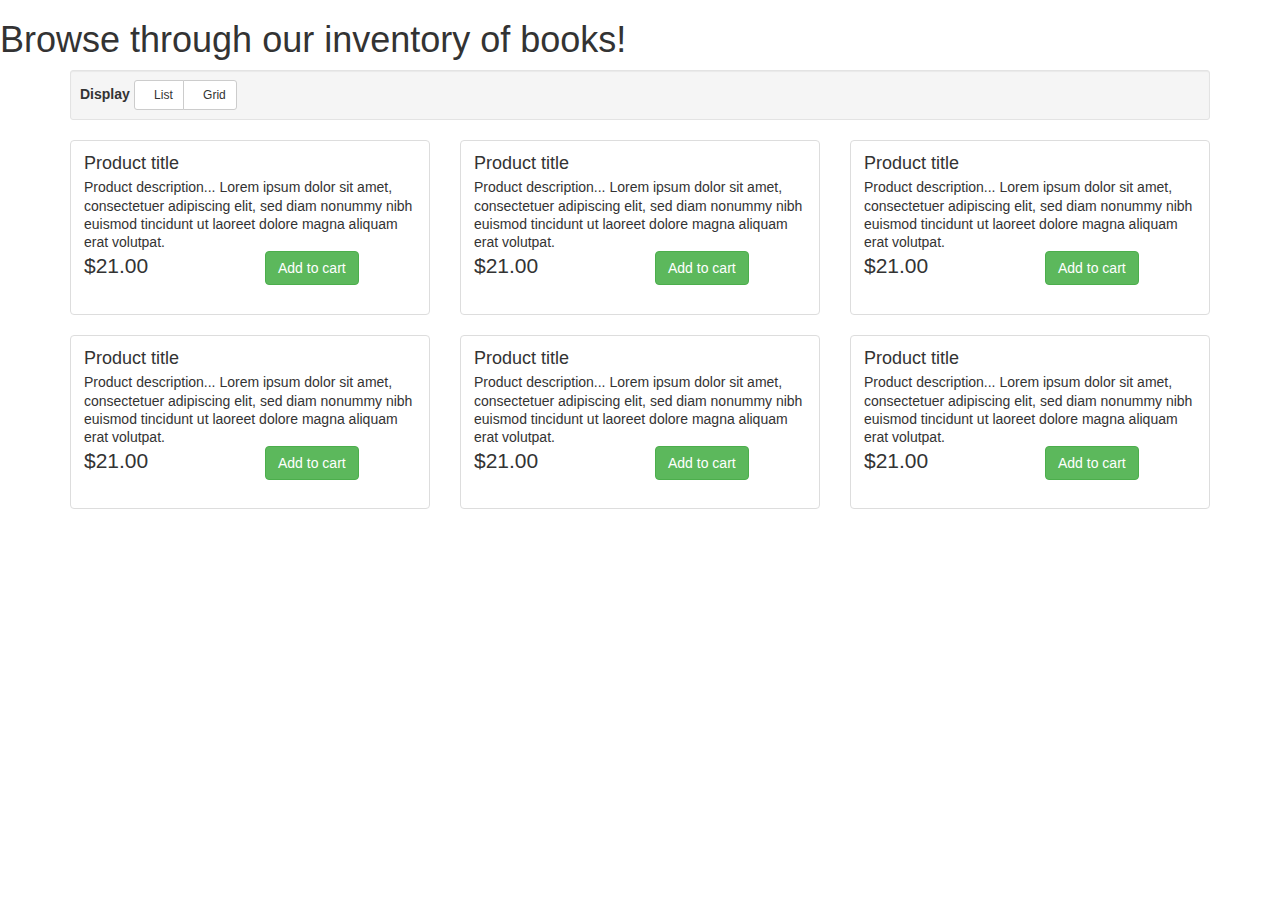
==== books.html @ 7b92673e "added books html, js, and css" ====
<!DOCTYPE html>
<html lang="en">
  <head>
    <meta charset="utf-8">
    <meta http-equiv="X-UA-Compatible" content="IE=edge">
    <meta name="viewport" content="width=device-width, initial-scale=1">
    <title> Books Page </title>
    <link href="css/bootstrap.css" rel="stylesheet">
  </head>

  <body>
    <h1>Browse through our inventory of books!</h1>



    <!-- jQuery (necessary for Bootstrap's JavaScript plugins) -->
    <!-- <script src="https://ajax.googleapis.com/ajax/libs/jquery/1.12.4/jquery.min.js"></script> -->
    <!-- Include all compiled plugins (below), or include individual files as needed -->
    <!-- <script src="js/bootstrap.min.js"></script>  -->
    <div class="container">
    <div class="well well-sm">
        <strong>Display</strong>
        <div class="btn-group">
            <a href="#" id="list" class="btn btn-default btn-sm"><span class="glyphicon glyphicon-th-list">
            </span>List</a> <a href="#" id="grid" class="btn btn-default btn-sm"><span
                class="glyphicon glyphicon-th"></span>Grid</a>
        </div>
    </div>
    <div id="products" class="row list-group">
        <div class="item  col-xs-4 col-lg-4">
            <div class="thumbnail">
                <img class="group list-group-image" src="http://placehold.it/400x250/000/fff" alt="" />
                <div class="caption">
                    <h4 class="group inner list-group-item-heading">
                        Product title</h4>
                    <p class="group inner list-group-item-text">
                        Product description... Lorem ipsum dolor sit amet, consectetuer adipiscing elit,
                        sed diam nonummy nibh euismod tincidunt ut laoreet dolore magna aliquam erat volutpat.</p>
                    <div class="row">
                        <div class="col-xs-12 col-md-6">
                            <p class="lead">
                                $21.00</p>
                        </div>
                        <div class="col-xs-12 col-md-6">
                            <a class="btn btn-success" href="http://www.jquery2dotnet.com">Add to cart</a>
                        </div>
                    </div>
                </div>
            </div>
        </div>
        <div class="item  col-xs-4 col-lg-4">
            <div class="thumbnail">
                <img class="group list-group-image" src="http://placehold.it/400x250/000/fff" alt="" />
                <div class="caption">
                    <h4 class="group inner list-group-item-heading">
                        Product title</h4>
                    <p class="group inner list-group-item-text">
                        Product description... Lorem ipsum dolor sit amet, consectetuer adipiscing elit,
                        sed diam nonummy nibh euismod tincidunt ut laoreet dolore magna aliquam erat volutpat.</p>
                    <div class="row">
                        <div class="col-xs-12 col-md-6">
                            <p class="lead">
                                $21.00</p>
                        </div>
                        <div class="col-xs-12 col-md-6">
                            <a class="btn btn-success" href="http://www.jquery2dotnet.com">Add to cart</a>
                        </div>
                    </div>
                </div>
            </div>
        </div>
        <div class="item  col-xs-4 col-lg-4">
            <div class="thumbnail">
                <img class="group list-group-image" src="http://placehold.it/400x250/000/fff" alt="" />
                <div class="caption">
                    <h4 class="group inner list-group-item-heading">
                        Product title</h4>
                    <p class="group inner list-group-item-text">
                        Product description... Lorem ipsum dolor sit amet, consectetuer adipiscing elit,
                        sed diam nonummy nibh euismod tincidunt ut laoreet dolore magna aliquam erat volutpat.</p>
                    <div class="row">
                        <div class="col-xs-12 col-md-6">
                            <p class="lead">
                                $21.00</p>
                        </div>
                        <div class="col-xs-12 col-md-6">
                            <a class="btn btn-success" href="http://www.jquery2dotnet.com">Add to cart</a>
                        </div>
                    </div>
                </div>
            </div>
        </div>
        <div class="item  col-xs-4 col-lg-4">
            <div class="thumbnail">
                <img class="group list-group-image" src="http://placehold.it/400x250/000/fff" alt="" />
                <div class="caption">
                    <h4 class="group inner list-group-item-heading">
                        Product title</h4>
                    <p class="group inner list-group-item-text">
                        Product description... Lorem ipsum dolor sit amet, consectetuer adipiscing elit,
                        sed diam nonummy nibh euismod tincidunt ut laoreet dolore magna aliquam erat volutpat.</p>
                    <div class="row">
                        <div class="col-xs-12 col-md-6">
                            <p class="lead">
                                $21.00</p>
                        </div>
                        <div class="col-xs-12 col-md-6">
                            <a class="btn btn-success" href="http://www.jquery2dotnet.com">Add to cart</a>
                        </div>
                    </div>
                </div>
            </div>
        </div>
        <div class="item  col-xs-4 col-lg-4">
            <div class="thumbnail">
                <img class="group list-group-image" src="http://placehold.it/400x250/000/fff" alt="" />
                <div class="caption">
                    <h4 class="group inner list-group-item-heading">
                        Product title</h4>
                    <p class="group inner list-group-item-text">
                        Product description... Lorem ipsum dolor sit amet, consectetuer adipiscing elit,
                        sed diam nonummy nibh euismod tincidunt ut laoreet dolore magna aliquam erat volutpat.</p>
                    <div class="row">
                        <div class="col-xs-12 col-md-6">
                            <p class="lead">
                                $21.00</p>
                        </div>
                        <div class="col-xs-12 col-md-6">
                            <a class="btn btn-success" href="http://www.jquery2dotnet.com">Add to cart</a>
                        </div>
                    </div>
                </div>
            </div>
        </div>
        <div class="item  col-xs-4 col-lg-4">
            <div class="thumbnail">
                <img class="group list-group-image" src="http://placehold.it/400x250/000/fff" alt="" />
                <div class="caption">
                    <h4 class="group inner list-group-item-heading">
                        Product title</h4>
                    <p class="group inner list-group-item-text">
                        Product description... Lorem ipsum dolor sit amet, consectetuer adipiscing elit,
                        sed diam nonummy nibh euismod tincidunt ut laoreet dolore magna aliquam erat volutpat.</p>
                    <div class="row">
                        <div class="col-xs-12 col-md-6">
                            <p class="lead">
                                $21.00</p>
                        </div>
                        <div class="col-xs-12 col-md-6">
                            <a class="btn btn-success" href="http://www.jquery2dotnet.com">Add to cart</a>
                        </div>
                    </div>
                </div>
            </div>
        </div>
    </div>
</div>




  </body>


</html>
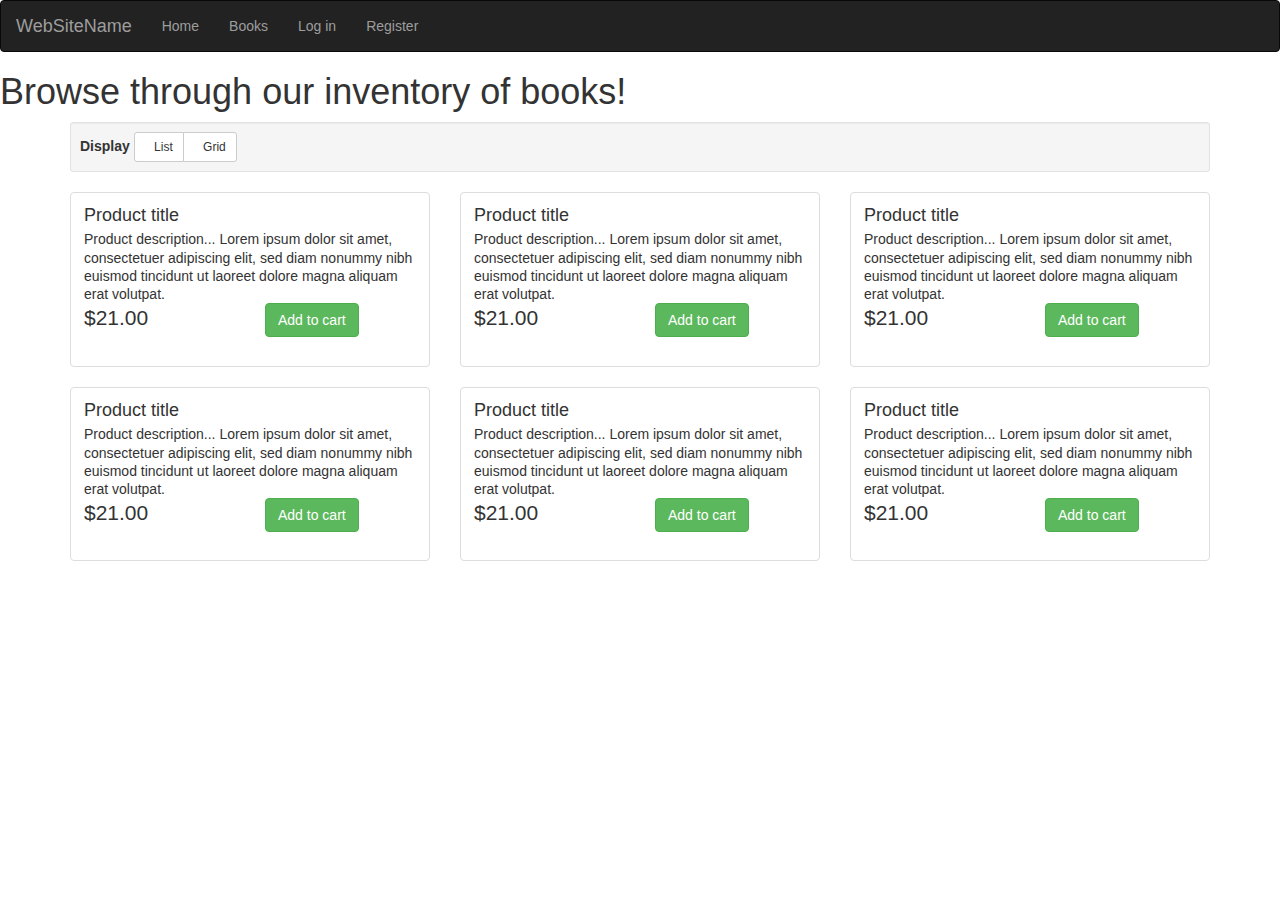
==== commit 56a51938: "nav bars" ====
--- a/books.html
+++ b/books.html
@@ -8,15 +8,27 @@
     <link href="css/bootstrap.css" rel="stylesheet">
   </head>
 
+  <header>
+
+    <nav>
+      <nav class="navbar navbar-inverse">
+        <div class="container-fluid">
+          <div class="navbar-header">
+            <a class="navbar-brand" href="#">WebSiteName</a>
+          </div>
+          <ul class="nav navbar-nav">
+            <li class="#"><a href="index.html">Home</a></li>
+            <li><a href="books.html">Books</a></li>
+            <li><a href="#">Log in</a></li>
+            <li><a href="#">Register</a></li>
+    </nav>
+
+  </header>
+
   <body>
+
     <h1>Browse through our inventory of books!</h1>
 
-
-
-    <!-- jQuery (necessary for Bootstrap's JavaScript plugins) -->
-    <!-- <script src="https://ajax.googleapis.com/ajax/libs/jquery/1.12.4/jquery.min.js"></script> -->
-    <!-- Include all compiled plugins (below), or include individual files as needed -->
-    <!-- <script src="js/bootstrap.min.js"></script>  -->
     <div class="container">
     <div class="well well-sm">
         <strong>Display</strong>
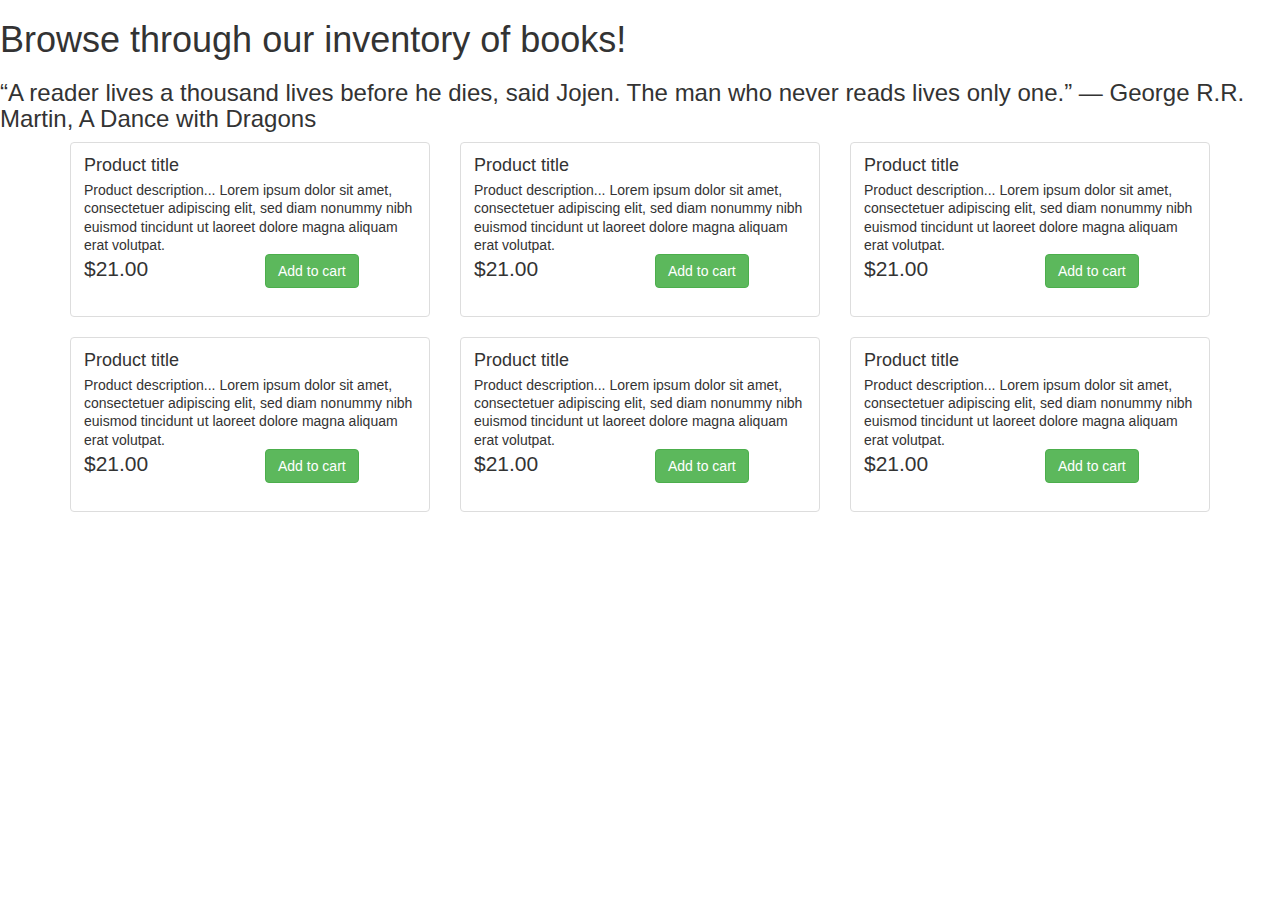
==== commit 4cf45890: "additions to booking and newly added shopping cart page" ====
--- a/books.html
+++ b/books.html
@@ -4,40 +4,32 @@
     <meta charset="utf-8">
     <meta http-equiv="X-UA-Compatible" content="IE=edge">
     <meta name="viewport" content="width=device-width, initial-scale=1">
+    <script src="jquery-3.2.1.min.js"></script>
+    <script src="https://ajax.googleapis.com/ajax/libs/jquery/3.2.1/jquery.min.js"></script>
     <title> Books Page </title>
     <link href="css/bootstrap.css" rel="stylesheet">
   </head>
 
-  <header>
+  <body>
+    <h1>Browse through our inventory of books!</h1>
+    <h3>“A reader lives a thousand lives before he dies, said Jojen. The man who never reads lives only one.”
+― George R.R. Martin, A Dance with Dragons</h3>
 
-    <nav>
-      <nav class="navbar navbar-inverse">
-        <div class="container-fluid">
-          <div class="navbar-header">
-            <a class="navbar-brand" href="#">WebSiteName</a>
-          </div>
-          <ul class="nav navbar-nav">
-            <li class="#"><a href="index.html">Home</a></li>
-            <li><a href="books.html">Books</a></li>
-            <li><a href="#">Log in</a></li>
-            <li><a href="#">Register</a></li>
-    </nav>
 
-  </header>
 
-  <body>
-
-    <h1>Browse through our inventory of books!</h1>
-
+    <!-- jQuery (necessary for Bootstrap's JavaScript plugins) -->
+    <!-- <script src="https://ajax.googleapis.com/ajax/libs/jquery/1.12.4/jquery.min.js"></script> -->
+    <!-- Include all compiled plugins (below), or include individual files as needed -->
+    <!-- <script src="js/bootstrap.min.js"></script>  -->
     <div class="container">
-    <div class="well well-sm">
+    <!-- <div class="well well-sm">
         <strong>Display</strong>
         <div class="btn-group">
             <a href="#" id="list" class="btn btn-default btn-sm"><span class="glyphicon glyphicon-th-list">
             </span>List</a> <a href="#" id="grid" class="btn btn-default btn-sm"><span
                 class="glyphicon glyphicon-th"></span>Grid</a>
         </div>
-    </div>
+    </div> -->
     <div id="products" class="row list-group">
         <div class="item  col-xs-4 col-lg-4">
             <div class="thumbnail">
@@ -54,7 +46,7 @@
                                 $21.00</p>
                         </div>
                         <div class="col-xs-12 col-md-6">
-                            <a class="btn btn-success" href="http://www.jquery2dotnet.com">Add to cart</a>
+                            <a class="btn btn-success" href="shoppingcart.html">Add to cart</a>
                         </div>
                     </div>
                 </div>
@@ -75,7 +67,7 @@
                                 $21.00</p>
                         </div>
                         <div class="col-xs-12 col-md-6">
-                            <a class="btn btn-success" href="http://www.jquery2dotnet.com">Add to cart</a>
+                            <a class="btn btn-success" href="shoppingcart.html">Add to cart</a>
                         </div>
                     </div>
                 </div>
@@ -96,7 +88,7 @@
                                 $21.00</p>
                         </div>
                         <div class="col-xs-12 col-md-6">
-                            <a class="btn btn-success" href="http://www.jquery2dotnet.com">Add to cart</a>
+                            <a class="btn btn-success" href="shoppingcart.html">Add to cart</a>
                         </div>
                     </div>
                 </div>
@@ -117,7 +109,7 @@
                                 $21.00</p>
                         </div>
                         <div class="col-xs-12 col-md-6">
-                            <a class="btn btn-success" href="http://www.jquery2dotnet.com">Add to cart</a>
+                            <a class="btn btn-success" href="shoppingcart.html">Add to cart</a>
                         </div>
                     </div>
                 </div>
@@ -138,7 +130,7 @@
                                 $21.00</p>
                         </div>
                         <div class="col-xs-12 col-md-6">
-                            <a class="btn btn-success" href="http://www.jquery2dotnet.com">Add to cart</a>
+                            <a class="btn btn-success" href="shoppingcart.html">Add to cart</a>
                         </div>
                     </div>
                 </div>
@@ -159,7 +151,7 @@
                                 $21.00</p>
                         </div>
                         <div class="col-xs-12 col-md-6">
-                            <a class="btn btn-success" href="http://www.jquery2dotnet.com">Add to cart</a>
+                            <a class="btn btn-success" href="shoppingcart.html">Add to cart</a>
                         </div>
                     </div>
                 </div>
@@ -168,10 +160,17 @@
     </div>
 </div>
 
+<!-- <script>
+$('#list').click(function(event){
+  event.preventDefault();
+  console.dir("clicked this");
+  $('#products .item').addClass('list-group-item');
+  });
+$('#grid').click(function(event){event.preventDefault();
+$('#products .item').removeClass('list-group-item');$('#products .item').addClass('grid-group-item');});
+</script> -->
 
-
-
-  </body>
+</body>
 
 
 </html>
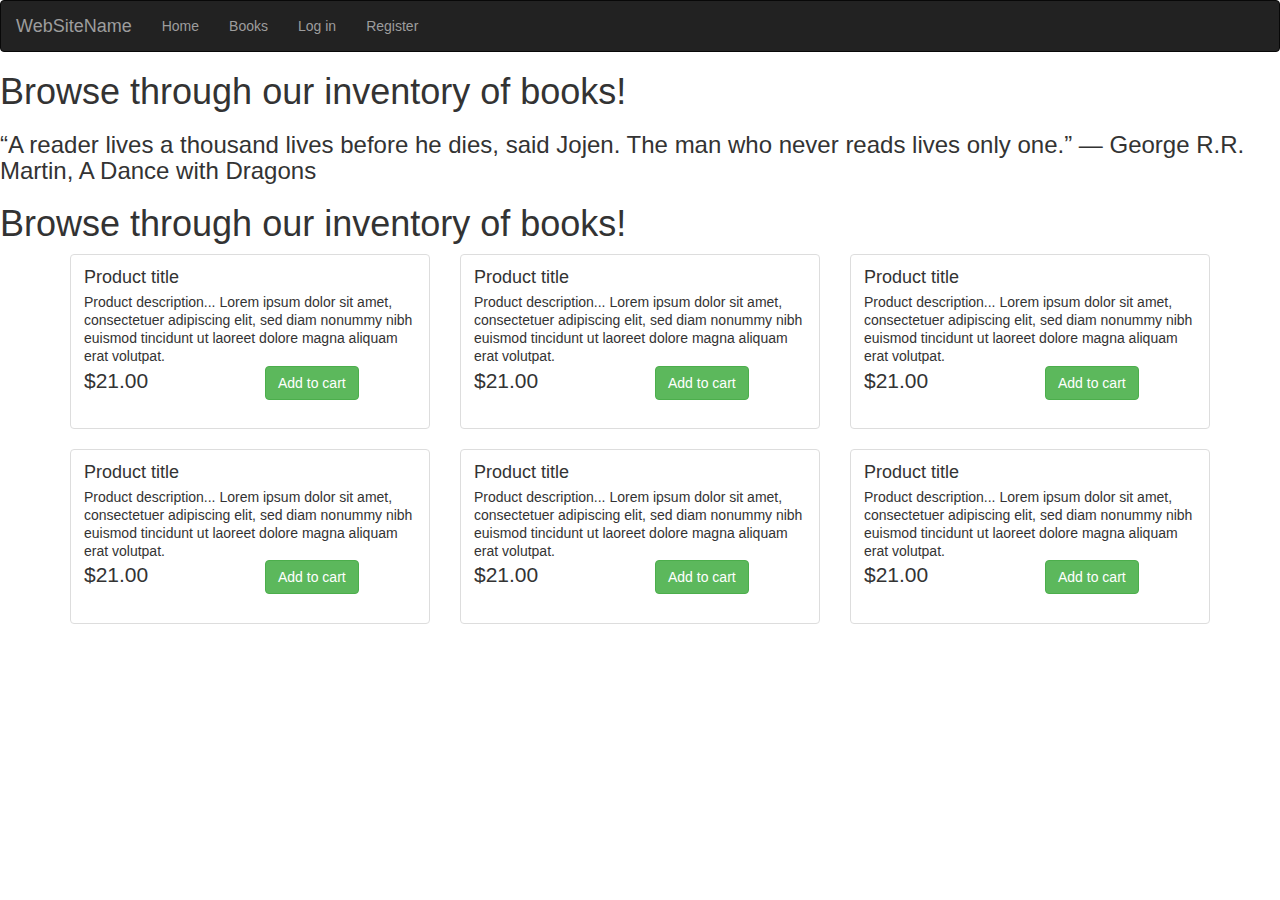
==== commit 26753c27: "first conflict solved" ====
--- a/books.html
+++ b/books.html
@@ -10,17 +10,29 @@
     <link href="css/bootstrap.css" rel="stylesheet">
   </head>
 
+<header>
+  <nav>
+    <nav class="navbar navbar-inverse">
+      <div class="container-fluid">
+        <div class="navbar-header">
+          <a class="navbar-brand" href="#">WebSiteName</a>
+        </div>
+        <ul class="nav navbar-nav">
+          <li class="#"><a href="index.html">Home</a></li>
+          <li><a href="books.html">Books</a></li>
+          <li><a href="#">Log in</a></li>
+          <li><a href="#">Register</a></li>
+  </nav>
+</header>
+
   <body>
+
     <h1>Browse through our inventory of books!</h1>
     <h3>“A reader lives a thousand lives before he dies, said Jojen. The man who never reads lives only one.”
-― George R.R. Martin, A Dance with Dragons</h3>
+      ― George R.R. Martin, A Dance with Dragons</h3>
 
+    <h1>Browse through our inventory of books!</h1>
 
-
-    <!-- jQuery (necessary for Bootstrap's JavaScript plugins) -->
-    <!-- <script src="https://ajax.googleapis.com/ajax/libs/jquery/1.12.4/jquery.min.js"></script> -->
-    <!-- Include all compiled plugins (below), or include individual files as needed -->
-    <!-- <script src="js/bootstrap.min.js"></script>  -->
     <div class="container">
     <!-- <div class="well well-sm">
         <strong>Display</strong>
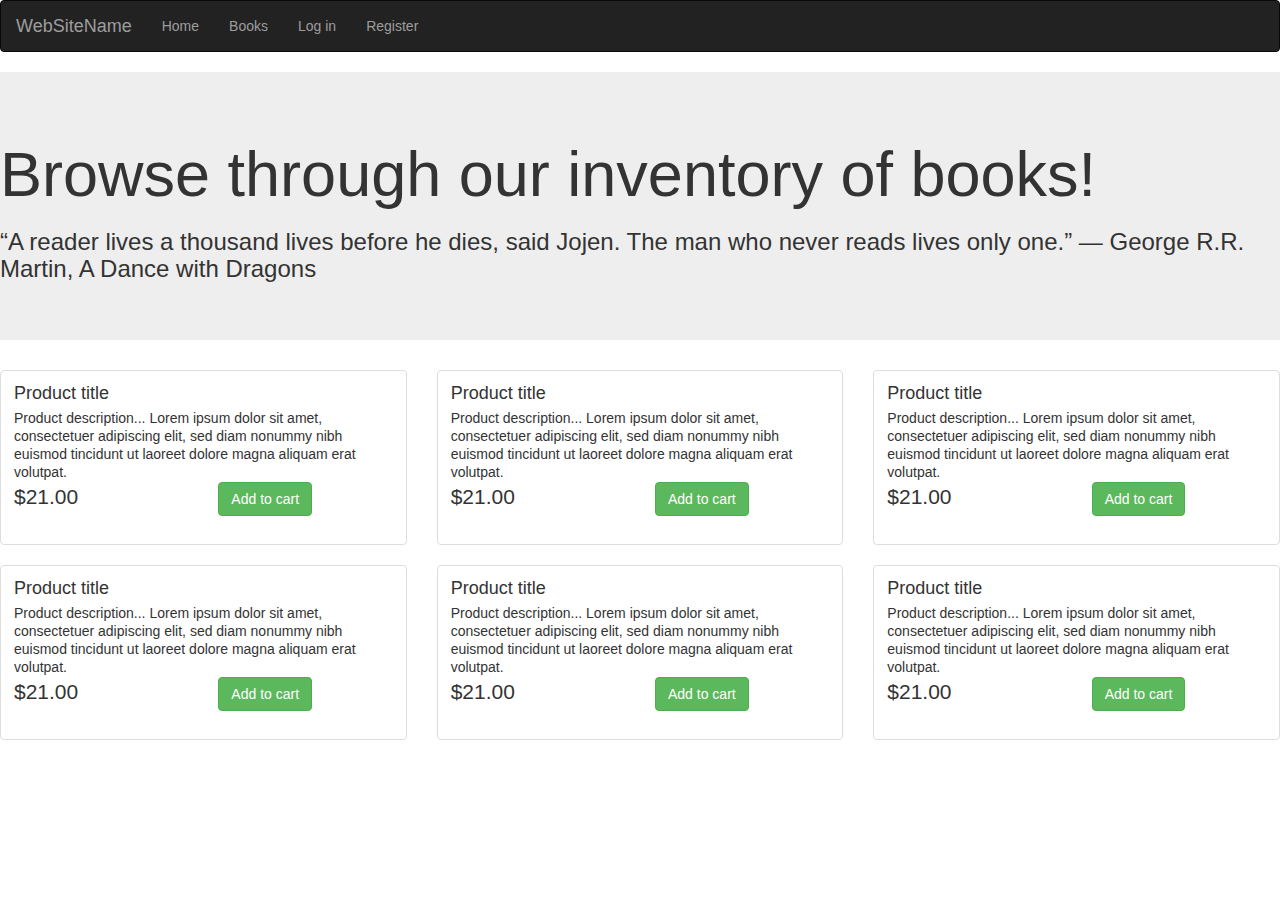
==== commit ab0c1aee: "jumbotron added, css still not working in the shoppingcart.css file" ====
--- a/books.html
+++ b/books.html
@@ -26,15 +26,17 @@
 </header>
 
   <body>
+    <div class="jumbotron">
 
-    <h1>Browse through our inventory of books!</h1>
-    <h3>“A reader lives a thousand lives before he dies, said Jojen. The man who never reads lives only one.”
+      <!-- <img src="https://static.pexels.com/photos/267586/pexels-photo-267586.jpeg"
+	      width="1020"
+	      height="400"> -->
+        <h1>Browse through our inventory of books!</h1>
+        <h3>“A reader lives a thousand lives before he dies, said Jojen. The man who never reads lives only one.”
       ― George R.R. Martin, A Dance with Dragons</h3>
-
-    <h1>Browse through our inventory of books!</h1>
-
-    <div class="container">
-    <!-- <div class="well well-sm">
+    </div>
+    <!-- <div class="container">
+    <div class="well well-sm">
         <strong>Display</strong>
         <div class="btn-group">
             <a href="#" id="list" class="btn btn-default btn-sm"><span class="glyphicon glyphicon-th-list">
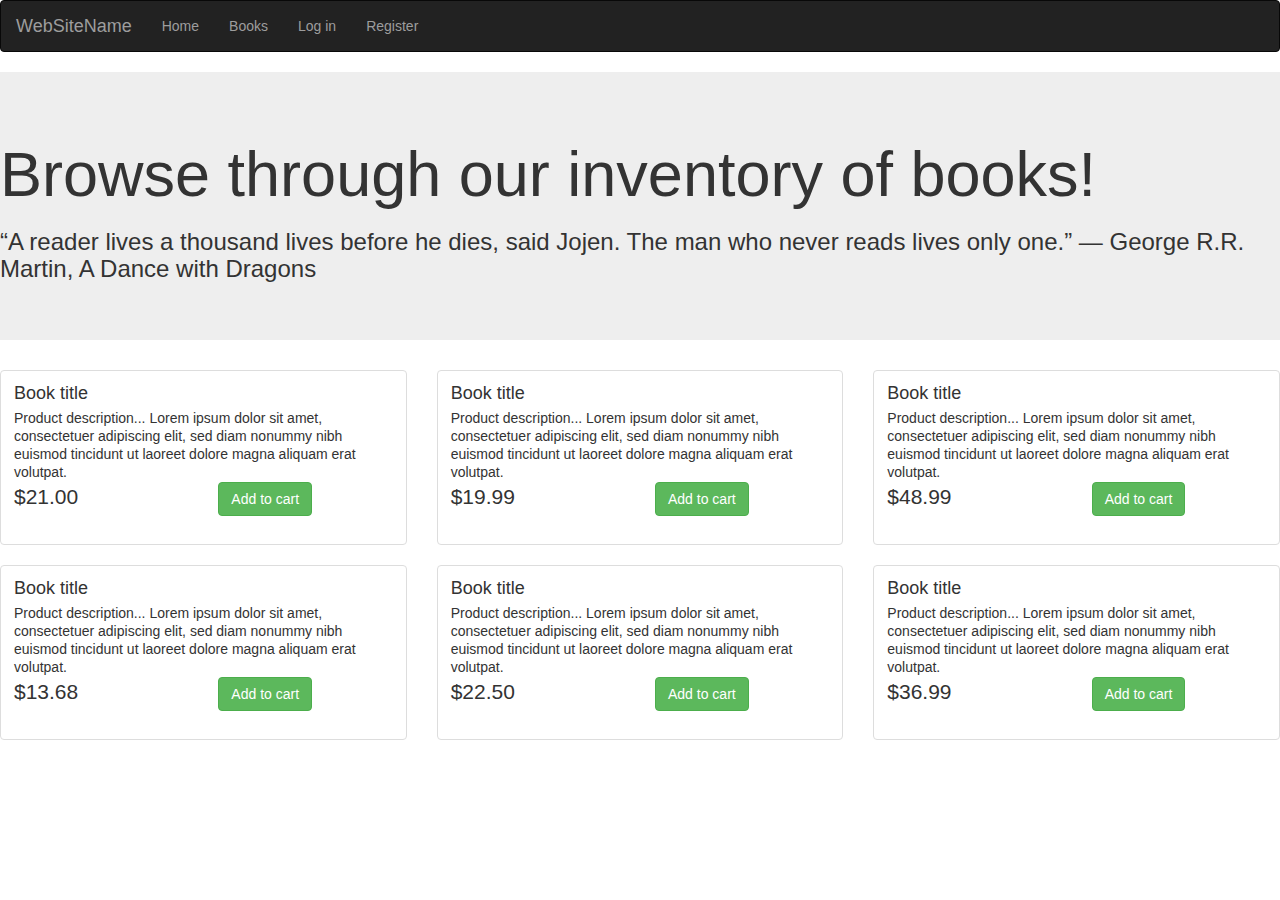
==== commit 4f587f13: "edited booking details" ====
--- a/books.html
+++ b/books.html
@@ -50,7 +50,7 @@
                 <img class="group list-group-image" src="http://placehold.it/400x250/000/fff" alt="" />
                 <div class="caption">
                     <h4 class="group inner list-group-item-heading">
-                        Product title</h4>
+                        Book title</h4>
                     <p class="group inner list-group-item-text">
                         Product description... Lorem ipsum dolor sit amet, consectetuer adipiscing elit,
                         sed diam nonummy nibh euismod tincidunt ut laoreet dolore magna aliquam erat volutpat.</p>
@@ -71,14 +71,14 @@
                 <img class="group list-group-image" src="http://placehold.it/400x250/000/fff" alt="" />
                 <div class="caption">
                     <h4 class="group inner list-group-item-heading">
-                        Product title</h4>
+                        Book title</h4>
                     <p class="group inner list-group-item-text">
                         Product description... Lorem ipsum dolor sit amet, consectetuer adipiscing elit,
                         sed diam nonummy nibh euismod tincidunt ut laoreet dolore magna aliquam erat volutpat.</p>
                     <div class="row">
                         <div class="col-xs-12 col-md-6">
                             <p class="lead">
-                                $21.00</p>
+                                $19.99</p>
                         </div>
                         <div class="col-xs-12 col-md-6">
                             <a class="btn btn-success" href="shoppingcart.html">Add to cart</a>
@@ -92,14 +92,14 @@
                 <img class="group list-group-image" src="http://placehold.it/400x250/000/fff" alt="" />
                 <div class="caption">
                     <h4 class="group inner list-group-item-heading">
-                        Product title</h4>
+                        Book title</h4>
                     <p class="group inner list-group-item-text">
                         Product description... Lorem ipsum dolor sit amet, consectetuer adipiscing elit,
                         sed diam nonummy nibh euismod tincidunt ut laoreet dolore magna aliquam erat volutpat.</p>
                     <div class="row">
                         <div class="col-xs-12 col-md-6">
                             <p class="lead">
-                                $21.00</p>
+                                $48.99</p>
                         </div>
                         <div class="col-xs-12 col-md-6">
                             <a class="btn btn-success" href="shoppingcart.html">Add to cart</a>
@@ -113,14 +113,14 @@
                 <img class="group list-group-image" src="http://placehold.it/400x250/000/fff" alt="" />
                 <div class="caption">
                     <h4 class="group inner list-group-item-heading">
-                        Product title</h4>
+                        Book title</h4>
                     <p class="group inner list-group-item-text">
                         Product description... Lorem ipsum dolor sit amet, consectetuer adipiscing elit,
                         sed diam nonummy nibh euismod tincidunt ut laoreet dolore magna aliquam erat volutpat.</p>
                     <div class="row">
                         <div class="col-xs-12 col-md-6">
                             <p class="lead">
-                                $21.00</p>
+                                $13.68</p>
                         </div>
                         <div class="col-xs-12 col-md-6">
                             <a class="btn btn-success" href="shoppingcart.html">Add to cart</a>
@@ -134,14 +134,14 @@
                 <img class="group list-group-image" src="http://placehold.it/400x250/000/fff" alt="" />
                 <div class="caption">
                     <h4 class="group inner list-group-item-heading">
-                        Product title</h4>
+                        Book title</h4>
                     <p class="group inner list-group-item-text">
                         Product description... Lorem ipsum dolor sit amet, consectetuer adipiscing elit,
                         sed diam nonummy nibh euismod tincidunt ut laoreet dolore magna aliquam erat volutpat.</p>
                     <div class="row">
                         <div class="col-xs-12 col-md-6">
                             <p class="lead">
-                                $21.00</p>
+                                $22.50</p>
                         </div>
                         <div class="col-xs-12 col-md-6">
                             <a class="btn btn-success" href="shoppingcart.html">Add to cart</a>
@@ -155,14 +155,14 @@
                 <img class="group list-group-image" src="http://placehold.it/400x250/000/fff" alt="" />
                 <div class="caption">
                     <h4 class="group inner list-group-item-heading">
-                        Product title</h4>
+                        Book title</h4>
                     <p class="group inner list-group-item-text">
                         Product description... Lorem ipsum dolor sit amet, consectetuer adipiscing elit,
                         sed diam nonummy nibh euismod tincidunt ut laoreet dolore magna aliquam erat volutpat.</p>
                     <div class="row">
                         <div class="col-xs-12 col-md-6">
                             <p class="lead">
-                                $21.00</p>
+                                $36.99</p>
                         </div>
                         <div class="col-xs-12 col-md-6">
                             <a class="btn btn-success" href="shoppingcart.html">Add to cart</a>
